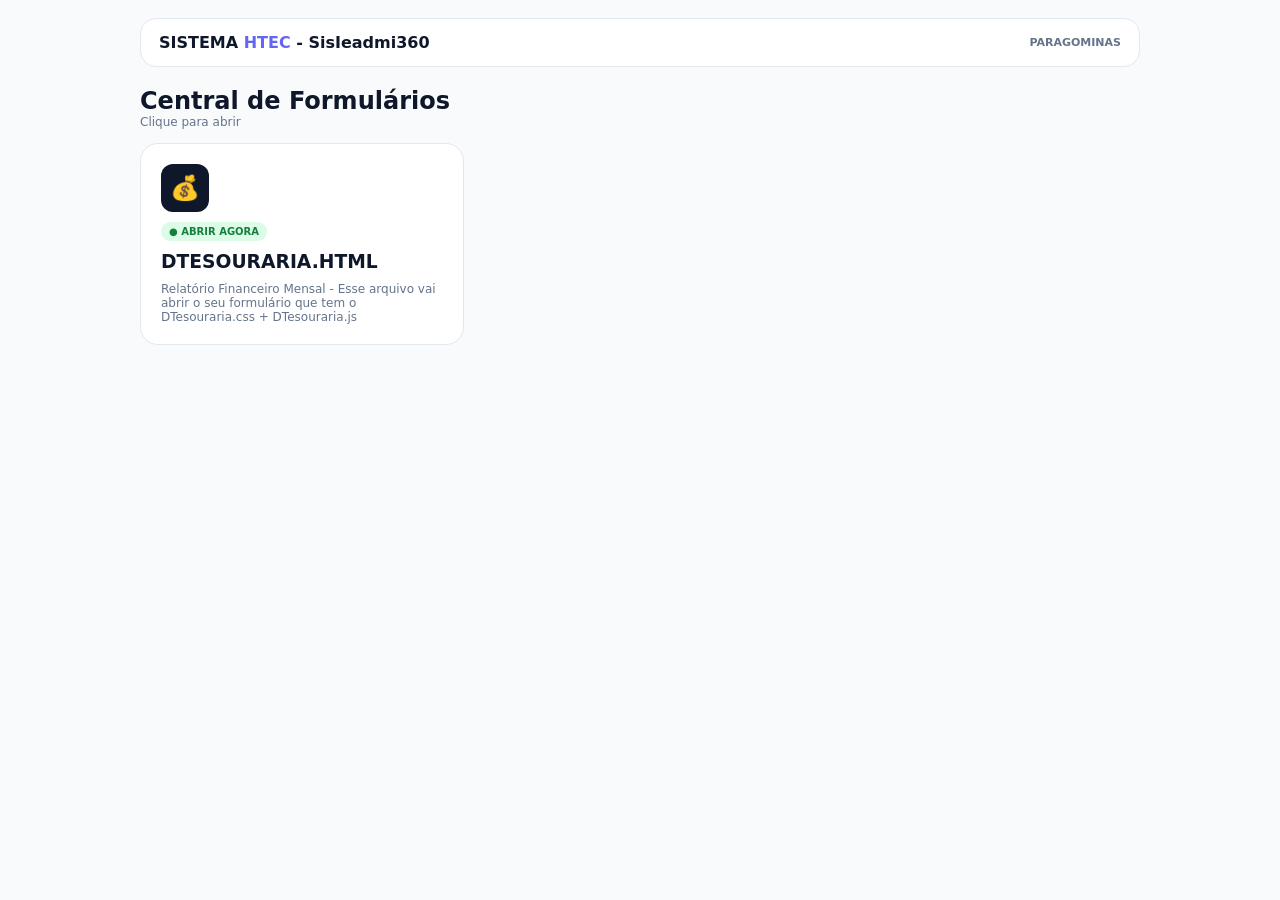
==== index.html @ 32b2df3e "Add files via upload" ====
<!DOCTYPE html>
<html lang="pt-br">
<head>
<meta charset="UTF-8">
<meta name="viewport" content="width=device-width, initial-scale=1.0">
<title>SisIeadmi360 - Htec</title>
<style>
*{margin:0;padding:0;box-sizing:border-box;font-family:Inter,system-ui,sans-serif}
body{background:#f8fafc;color:#0f172a;padding:18px}
.top{max-width:1000px;margin:0 auto 20px;display:flex;justify-content:space-between;align-items:center;background:#fff;padding:14px 18px;border-radius:16px;border:1px solid #e2e8f0}
.logo{font-weight:900} .logo span{color:#6366f1}
.grid{max-width:1000px;margin:0 auto;display:grid;grid-template-columns:repeat(auto-fill,minmax(260px,1fr));gap:14px}
.card{background:#fff;border-radius:18px;padding:20px;border:1.5px solid #e2e8f0;text-decoration:none;color:#0f172a;display:flex;flex-direction:column;gap:10px}
.card:hover{transform:translateY(-3px);border-color:#0f172a;box-shadow:0 10px 20px rgba(0,0,0,.07)}
.icon{width:48px;height:48px;border-radius:12px;background:#0f172a;color:#fff;display:grid;place-items:center;font-size:24px}
.tag{font-size:10px;font-weight:900;padding:4px 8px;border-radius:99px;background:#dcfce7;color:#15803d;width:fit-content}
</style>
</head>
<body>
<div class="top">
<div class="logo">SISTEMA <span>HTEC</span> - SisIeadmi360</div>
<div style="font-size:11px;color:#64748b;font-weight:700">PARAGOMINAS</div>
</div>
<div style="max-width:1000px;margin:0 auto 14px">
<h2 style="font-weight:900">Central de Formulários</h2>
<p style="font-size:12px;color:#64748b">Clique para abrir</p>
</div>
<div class="grid">
<a href="DTesouraria.html" class="card">
<div class="icon">💰</div>
<div class="tag">● ABRIR AGORA</div>
<h3>DTESOURARIA.HTML</h3>
<p style="font-size:12px;color:#64748b">Relatório Financeiro Mensal - Esse arquivo vai abrir o seu formulário que tem o DTesouraria.css + DTesouraria.js</p>
</a>
</div>
</body>
</html>
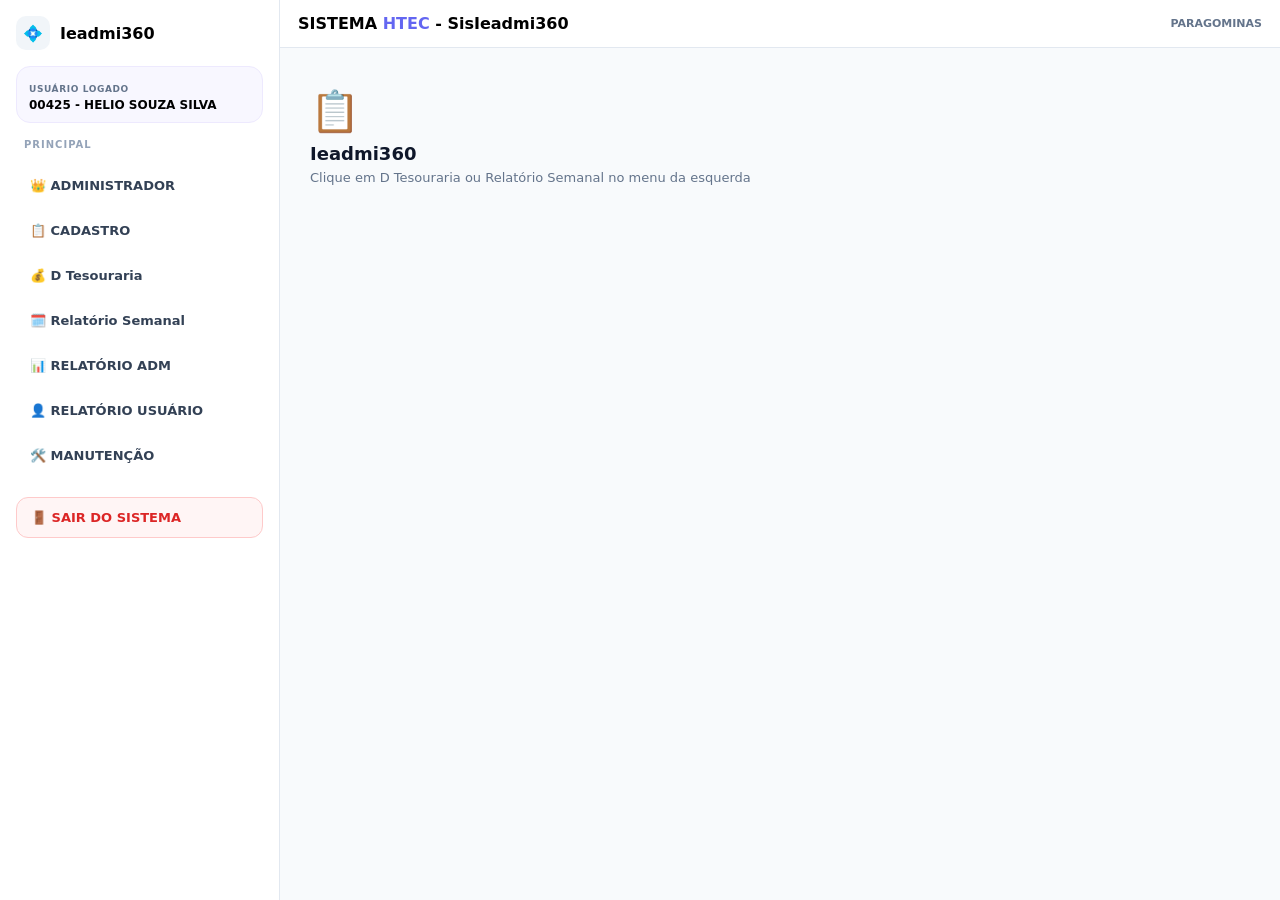
==== commit b15ee917: "Update index.html" ====
--- a/index.html
+++ b/index.html
@@ -3,35 +3,76 @@
 <head>
 <meta charset="UTF-8">
 <meta name="viewport" content="width=device-width, initial-scale=1.0">
-<title>SisIeadmi360 - Htec</title>
+<title>Ieadmi360</title>
 <style>
 *{margin:0;padding:0;box-sizing:border-box;font-family:Inter,system-ui,sans-serif}
-body{background:#f8fafc;color:#0f172a;padding:18px}
-.top{max-width:1000px;margin:0 auto 20px;display:flex;justify-content:space-between;align-items:center;background:#fff;padding:14px 18px;border-radius:16px;border:1px solid #e2e8f0}
-.logo{font-weight:900} .logo span{color:#6366f1}
-.grid{max-width:1000px;margin:0 auto;display:grid;grid-template-columns:repeat(auto-fill,minmax(260px,1fr));gap:14px}
-.card{background:#fff;border-radius:18px;padding:20px;border:1.5px solid #e2e8f0;text-decoration:none;color:#0f172a;display:flex;flex-direction:column;gap:10px}
-.card:hover{transform:translateY(-3px);border-color:#0f172a;box-shadow:0 10px 20px rgba(0,0,0,.07)}
-.icon{width:48px;height:48px;border-radius:12px;background:#0f172a;color:#fff;display:grid;place-items:center;font-size:24px}
-.tag{font-size:10px;font-weight:900;padding:4px 8px;border-radius:99px;background:#dcfce7;color:#15803d;width:fit-content}
+body{background:#f8fafc;display:flex;min-height:100vh}
+.sidebar{width:280px;background:#fff;border-right:1px solid #e2e8f0;padding:16px;display:flex;flex-direction:column;gap:16px;position:fixed;height:100vh;overflow:auto}
+.top-logo{display:flex;align-items:center;gap:10px;font-weight:900}
+.icon-logo{width:34px;height:34px;border-radius:10px;background:#f1f5f9;display:grid;place-items:center}
+.user-box{background:#f8f7ff;border:1px solid #ede9fe;padding:10px 12px;border-radius:14px}
+.user-box small{font-size:9px;color:#64748b;font-weight:800;letter-spacing:.6px}
+.user-box strong{font-size:12px;display:block;margin-top:2px}
+.label{font-size:10px;color:#94a3b8;font-weight:800;letter-spacing:1px;padding-left:8px}
+.menu{display:flex;flex-direction:column;gap:6px}
+.item{display:flex;align-items:center;gap:10px;padding:12px 14px;border-radius:12px;font-size:13px;font-weight:600;color:#334155;cursor:pointer}
+.item.active{background:#0f172a;color:#fff}
+.item.sair{margin-top:16px;background:#fff5f5;color:#dc2626;border:1px solid #fecaca}
+.main{margin-left:280px;flex:1;display:flex;flex-direction:column;height:100vh}
+.top-bar{background:#fff;border-bottom:1px solid #e2e8f0;padding:14px 18px;display:flex;justify-content:space-between;align-items:center}
+.conteudo{flex:1;overflow:auto;display:flex;flex-direction:column;align-items:flex-start;background:#f8fafc}
+.vazio{padding:40px 30px;color:#94a3b8;text-align:left;width:100%}
+iframe{width:100%;height:100%;border:none;background:#000;display:block}
+#formContainer{display:none;flex:1;flex-direction:column;width:100%;max-width:900px;align-self:flex-start;background:#000;border-right:1px solid #1a1a1a}
+.bar{padding:10px 14px;background:#fff;border-bottom:1px solid #e2e8f0;display:flex;justify-content:space-between;align-items:center;font-size:12px;font-weight:800;width:100%}
 </style>
 </head>
 <body>
-<div class="top">
-<div class="logo">SISTEMA <span>HTEC</span> - SisIeadmi360</div>
-<div style="font-size:11px;color:#64748b;font-weight:700">PARAGOMINAS</div>
+
+<div class="sidebar">
+  <div class="top-logo"><div class="icon-logo">💠</div> Ieadmi360</div>
+  <div class="user-box"><small>USUÁRIO LOGADO</small><strong>00425 - HELIO SOUZA SILVA</strong></div>
+  <div class="label">PRINCIPAL</div>
+  <div class="menu">
+    <div class="item">👑 ADMINISTRADOR</div>
+    <div class="item">📋 CADASTRO</div>
+    <div class="item" onclick="abrirForm('DTesouraria.html',this,'D TESOURARIA')">💰 D Tesouraria</div>
+    <div class="item" onclick="abrirForm('RelatorioSemanal.html',this,'RELATÓRIO SEMANAL')">🗓️ Relatório Semanal</div>
+    <div class="item">📊 RELATÓRIO ADM</div>
+    <div class="item">👤 RELATÓRIO USUÁRIO</div>
+    <div class="item">🛠️ MANUTENÇÃO</div>
+    <div class="item sair">🚪 SAIR DO SISTEMA</div>
+  </div>
 </div>
-<div style="max-width:1000px;margin:0 auto 14px">
-<h2 style="font-weight:900">Central de Formulários</h2>
-<p style="font-size:12px;color:#64748b">Clique para abrir</p>
+
+<div class="main">
+  <div class="top-bar">
+    <div style="font-weight:900">SISTEMA <span style="color:#6366f1">HTEC</span> - SisIeadmi360</div>
+    <div style="font-size:11px;color:#64748b;font-weight:700">PARAGOMINAS</div>
+  </div>
+  <div class="conteudo">
+    <div id="inicio" class="vazio">
+        <div style="font-size:40px">📋</div>
+        <div style="font-weight:900;margin-top:8px;color:#0f172a;font-size:18px">Ieadmi360</div>
+        <div style="font-size:13px;margin-top:6px;color:#64748b">Clique em D Tesouraria ou Relatório Semanal no menu da esquerda</div>
+    </div>
+    <div id="formContainer">
+      <div class="bar"><span id="tituloForm">FORMULÁRIO</span></div>
+      <iframe id="iframeForm" src=""></iframe>
+    </div>
+  </div>
 </div>
-<div class="grid">
-<a href="DTesouraria.html" class="card">
-<div class="icon">💰</div>
-<div class="tag">● ABRIR AGORA</div>
-<h3>DTESOURARIA.HTML</h3>
-<p style="font-size:12px;color:#64748b">Relatório Financeiro Mensal - Esse arquivo vai abrir o seu formulário que tem o DTesouraria.css + DTesouraria.js</p>
-</a>
-</div>
+
+<script>
+function abrirForm(url, el, titulo){
+  document.querySelectorAll('.menu .item').forEach(i=>i.classList.remove('active'));
+  el.classList.add('active');
+  document.getElementById('inicio').style.display='none';
+  document.getElementById('formContainer').style.display='flex';
+  document.getElementById('tituloForm').innerText = titulo;
+  document.getElementById('iframeForm').src = url;
+}
+</script>
+
 </body>
-</html>+</html>
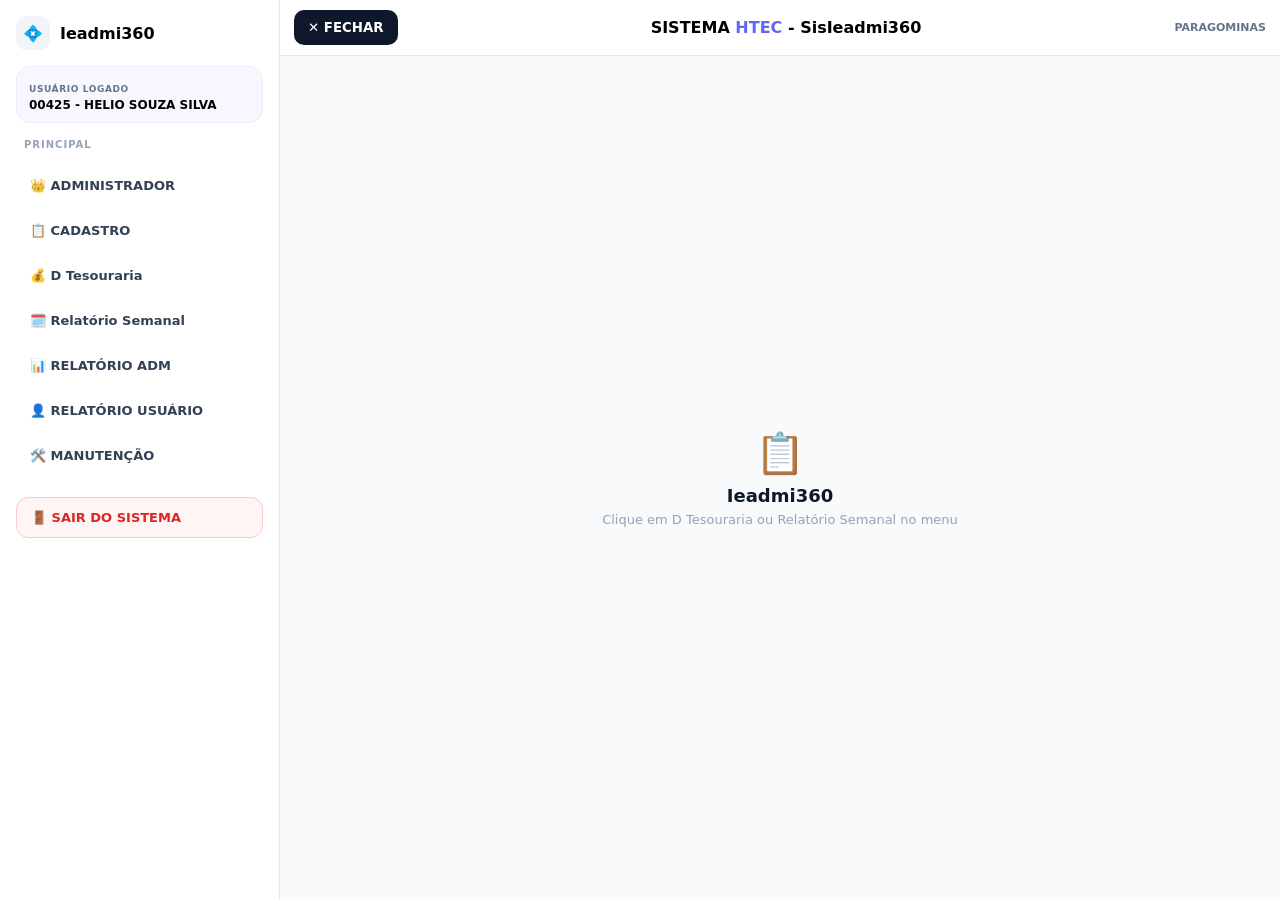
==== commit b042b924: "Update index.html" ====
--- a/index.html
+++ b/index.html
@@ -3,11 +3,12 @@
 <head>
 <meta charset="UTF-8">
 <meta name="viewport" content="width=device-width, initial-scale=1.0">
-<title>Ieadmi360</title>
+<title>Ieadmi360 - Htec</title>
 <style>
 *{margin:0;padding:0;box-sizing:border-box;font-family:Inter,system-ui,sans-serif}
-body{background:#f8fafc;display:flex;min-height:100vh}
-.sidebar{width:280px;background:#fff;border-right:1px solid #e2e8f0;padding:16px;display:flex;flex-direction:column;gap:16px;position:fixed;height:100vh;overflow:auto}
+body{background:#f8fafc;display:flex;min-height:100vh;overflow:hidden}
+.sidebar{width:280px;background:#fff;border-right:1px solid #e2e8f0;padding:16px;display:flex;flex-direction:column;gap:16px;position:fixed;height:100vh;overflow:auto;z-index:100;transition:transform .3s ease}
+.sidebar.hidden{transform:translateX(-100%)}
 .top-logo{display:flex;align-items:center;gap:10px;font-weight:900}
 .icon-logo{width:34px;height:34px;border-radius:10px;background:#f1f5f9;display:grid;place-items:center}
 .user-box{background:#f8f7ff;border:1px solid #ede9fe;padding:10px 12px;border-radius:14px}
@@ -18,26 +19,32 @@
 .item{display:flex;align-items:center;gap:10px;padding:12px 14px;border-radius:12px;font-size:13px;font-weight:600;color:#334155;cursor:pointer}
 .item.active{background:#0f172a;color:#fff}
 .item.sair{margin-top:16px;background:#fff5f5;color:#dc2626;border:1px solid #fecaca}
-.main{margin-left:280px;flex:1;display:flex;flex-direction:column;height:100vh}
-.top-bar{background:#fff;border-bottom:1px solid #e2e8f0;padding:14px 18px;display:flex;justify-content:space-between;align-items:center}
-.conteudo{flex:1;overflow:auto;display:flex;flex-direction:column;align-items:flex-start;background:#f8fafc}
-.vazio{padding:40px 30px;color:#94a3b8;text-align:left;width:100%}
+.main{margin-left:280px;flex:1;display:flex;flex-direction:column;height:100vh;transition:margin .3s ease}
+.main.full{margin-left:0}
+.top-bar{background:#fff;border-bottom:1px solid #e2e8f0;padding:10px 14px;display:flex;justify-content:space-between;align-items:center;gap:10px}
+.btn-menu{background:#0f172a;color:#fff;border:none;padding:10px 14px;border-radius:10px;font-weight:800;cursor:pointer;display:flex;align-items:center;gap:6px}
+.conteudo{flex:1;overflow:auto;display:flex;flex-direction:column;background:#000}
+.vazio{flex:1;display:grid;place-items:center;color:#94a3b8;text-align:center;padding:20px;background:#f8fafc}
 iframe{width:100%;height:100%;border:none;background:#000;display:block}
-#formContainer{display:none;flex:1;flex-direction:column;width:100%;max-width:900px;align-self:flex-start;background:#000;border-right:1px solid #1a1a1a}
-.bar{padding:10px 14px;background:#fff;border-bottom:1px solid #e2e8f0;display:flex;justify-content:space-between;align-items:center;font-size:12px;font-weight:800;width:100%}
+#formContainer{display:none;flex:1;flex-direction:column;width:100%}
+.bar{padding:10px 14px;background:#fff;border-bottom:1px solid #e2e8f0;display:flex;justify-content:space-between;align-items:center;font-size:12px;font-weight:800}
+@media(max-width:800px){
+  .sidebar{width:85%}
+  .main{margin-left:0}
+}
 </style>
 </head>
 <body>
 
-<div class="sidebar">
+<div class="sidebar" id="sidebar">
   <div class="top-logo"><div class="icon-logo">💠</div> Ieadmi360</div>
   <div class="user-box"><small>USUÁRIO LOGADO</small><strong>00425 - HELIO SOUZA SILVA</strong></div>
   <div class="label">PRINCIPAL</div>
   <div class="menu">
-    <div class="item">👑 ADMINISTRADOR</div>
-    <div class="item">📋 CADASTRO</div>
-    <div class="item" onclick="abrirForm('DTesouraria.html',this,'D TESOURARIA')">💰 D Tesouraria</div>
-    <div class="item" onclick="abrirForm('RelatorioSemanal.html',this,'RELATÓRIO SEMANAL')">🗓️ Relatório Semanal</div>
+    <div class="item" onclick="mostrarInicio()">👑 ADMINISTRADOR</div>
+    <div class="item" onclick="mostrarInicio()">📋 CADASTRO</div>
+    <div class="item" id="btnDT" onclick="abrirForm('DTesouraria.html',this,'D TESOURARIA')">💰 D Tesouraria</div>
+    <div class="item" id="btnRS" onclick="abrirForm('RelatorioSemanal.html',this,'RELATÓRIO SEMANAL')">🗓️ Relatório Semanal</div>
     <div class="item">📊 RELATÓRIO ADM</div>
     <div class="item">👤 RELATÓRIO USUÁRIO</div>
     <div class="item">🛠️ MANUTENÇÃO</div>
@@ -45,33 +52,75 @@
   </div>
 </div>
 
-<div class="main">
+<div class="main" id="main">
   <div class="top-bar">
+    <button class="btn-menu" id="btnToggle" onclick="toggleMenu()">☰ MENU</button>
     <div style="font-weight:900">SISTEMA <span style="color:#6366f1">HTEC</span> - SisIeadmi360</div>
-    <div style="font-size:11px;color:#64748b;font-weight:700">PARAGOMINAS</div>
+    <div style="font-size:11px;color:#64748b;font-weight:700" id="statusTop">PARAGOMINAS</div>
   </div>
   <div class="conteudo">
     <div id="inicio" class="vazio">
-        <div style="font-size:40px">📋</div>
-        <div style="font-weight:900;margin-top:8px;color:#0f172a;font-size:18px">Ieadmi360</div>
-        <div style="font-size:13px;margin-top:6px;color:#64748b">Clique em D Tesouraria ou Relatório Semanal no menu da esquerda</div>
+        <div>
+          <div style="font-size:40px">📋</div>
+          <div style="font-weight:900;margin-top:8px;color:#0f172a;font-size:18px">Ieadmi360</div>
+          <div style="font-size:13px;margin-top:6px">Clique em D Tesouraria ou Relatório Semanal no menu</div>
+        </div>
     </div>
     <div id="formContainer">
-      <div class="bar"><span id="tituloForm">FORMULÁRIO</span></div>
       <iframe id="iframeForm" src=""></iframe>
     </div>
   </div>
 </div>
 
 <script>
+let menuAberto = true;
+function toggleMenu(){
+  const sb = document.getElementById('sidebar');
+  const main = document.getElementById('main');
+  menuAberto = !menuAberto;
+  if(menuAberto){
+    sb.classList.remove('hidden');
+    main.classList.remove('full');
+    document.getElementById('btnToggle').innerHTML = '✕ FECHAR';
+  }else{
+    sb.classList.add('hidden');
+    main.classList.add('full');
+    document.getElementById('btnToggle').innerHTML = '☰ MENU';
+  }
+}
+
 function abrirForm(url, el, titulo){
   document.querySelectorAll('.menu .item').forEach(i=>i.classList.remove('active'));
   el.classList.add('active');
   document.getElementById('inicio').style.display='none';
   document.getElementById('formContainer').style.display='flex';
-  document.getElementById('tituloForm').innerText = titulo;
   document.getElementById('iframeForm').src = url;
+  document.getElementById('statusTop').innerText = titulo;
+
+  // NO CELULAR, ESCONDE O MENU AUTOMATICAMENTE QUANDO CLICA
+  if(window.innerWidth <= 800 || true){ // sempre esconde quando abre, igual você pediu no vídeo
+    document.getElementById('sidebar').classList.add('hidden');
+    document.getElementById('main').classList.add('full');
+    document.getElementById('btnToggle').innerHTML = '☰ MENU';
+    menuAberto = false;
+  }
 }
+
+function mostrarInicio(){
+  document.querySelectorAll('.menu .item').forEach(i=>i.classList.remove('active'));
+  document.getElementById('inicio').style.display='grid';
+  document.getElementById('formContainer').style.display='none';
+  document.getElementById('iframeForm').src = '';
+  document.getElementById('statusTop').innerText = 'PARAGOMINAS';
+  // volta o menu
+  document.getElementById('sidebar').classList.remove('hidden');
+  document.getElementById('main').classList.remove('full');
+  document.getElementById('btnToggle').innerHTML = '✕ FECHAR';
+  menuAberto = true;
+}
+
+// começa com menu aberto
+toggleMenu(); toggleMenu();
 </script>
 
 </body>
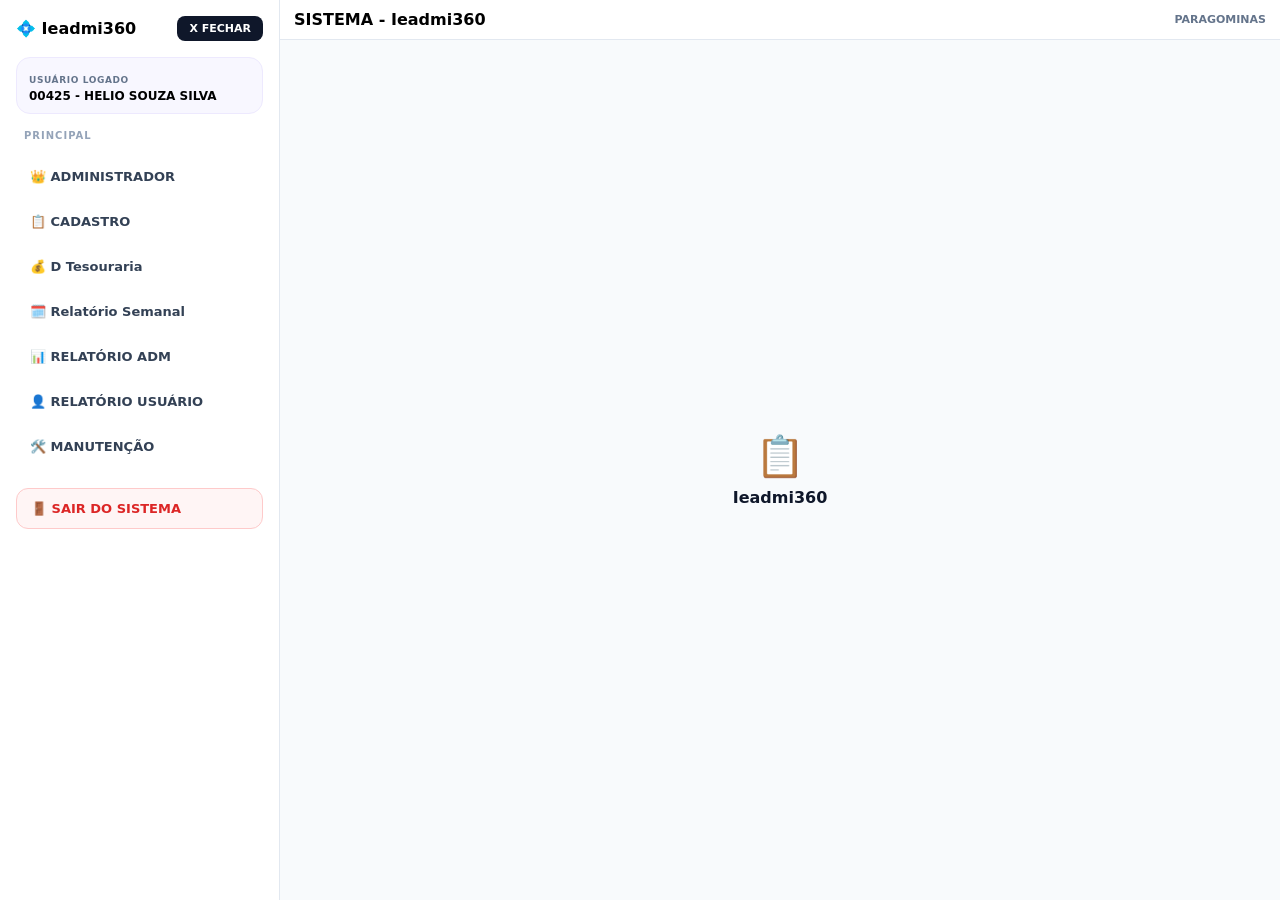
==== commit 7f6db66e: "Update index.html" ====
--- a/index.html
+++ b/index.html
@@ -9,8 +9,8 @@
 body{background:#f8fafc;display:flex;min-height:100vh;overflow:hidden}
 .sidebar{width:280px;background:#fff;border-right:1px solid #e2e8f0;padding:16px;display:flex;flex-direction:column;gap:16px;position:fixed;height:100vh;overflow:auto;z-index:100;transition:transform .3s ease}
 .sidebar.hidden{transform:translateX(-100%)}
-.top-logo{display:flex;align-items:center;gap:10px;font-weight:900}
-.icon-logo{width:34px;height:34px;border-radius:10px;background:#f1f5f9;display:grid;place-items:center}
+.top-logo{display:flex;align-items:center;justify-content:space-between;gap:10px;font-weight:900}
+.btn-fechar{background:#0f172a;color:#fff;border:none;padding:6px 12px;border-radius:8px;font-size:11px;font-weight:800;cursor:pointer}
 .user-box{background:#f8f7ff;border:1px solid #ede9fe;padding:10px 12px;border-radius:14px}
 .user-box small{font-size:9px;color:#64748b;font-weight:800;letter-spacing:.6px}
 .user-box strong{font-size:12px;display:block;margin-top:2px}
@@ -21,107 +21,56 @@
 .item.sair{margin-top:16px;background:#fff5f5;color:#dc2626;border:1px solid #fecaca}
 .main{margin-left:280px;flex:1;display:flex;flex-direction:column;height:100vh;transition:margin .3s ease}
 .main.full{margin-left:0}
-.top-bar{background:#fff;border-bottom:1px solid #e2e8f0;padding:10px 14px;display:flex;justify-content:space-between;align-items:center;gap:10px}
-.btn-menu{background:#0f172a;color:#fff;border:none;padding:10px 14px;border-radius:10px;font-weight:800;cursor:pointer;display:flex;align-items:center;gap:6px}
-.conteudo{flex:1;overflow:auto;display:flex;flex-direction:column;background:#000}
-.vazio{flex:1;display:grid;place-items:center;color:#94a3b8;text-align:center;padding:20px;background:#f8fafc}
-iframe{width:100%;height:100%;border:none;background:#000;display:block}
-#formContainer{display:none;flex:1;flex-direction:column;width:100%}
-.bar{padding:10px 14px;background:#fff;border-bottom:1px solid #e2e8f0;display:flex;justify-content:space-between;align-items:center;font-size:12px;font-weight:800}
+.top-bar{background:#fff;border-bottom:1px solid #e2e8f0;padding:10px 14px;display:flex;justify-content:space-between;align-items:center}
+.btn-menu{background:#0f172a;color:#fff;border:none;padding:10px 14px;border-radius:10px;font-weight:800;cursor:pointer}
+.conteudo{flex:1;overflow:auto;display:flex;flex-direction:column;align-items:flex-start;justify-content:flex-start;background:#000}
+.vazio{flex:1;display:grid;place-items:center;color:#94a3b8;text-align:center;padding:20px;background:#f8fafc;width:100%}
+iframe{width:100%;height:100%;border:none;background:#000}
+#formContainer{display:none;flex:1;flex-direction:column;width:100%;margin:0;align-self:stretch;align-items:flex-start;justify-content:flex-start}
 @media(max-width:800px){
-  .sidebar{width:85%}
   .main{margin-left:0}
 }
 </style>
 </head>
 <body>
-
 <div class="sidebar" id="sidebar">
-  <div class="top-logo"><div class="icon-logo">💠</div> Ieadmi360</div>
+  <div class="top-logo"><span>💠 Ieadmi360</span><button class="btn-fechar" onclick="toggleMenu()">X FECHAR</button></div>
   <div class="user-box"><small>USUÁRIO LOGADO</small><strong>00425 - HELIO SOUZA SILVA</strong></div>
   <div class="label">PRINCIPAL</div>
   <div class="menu">
-    <div class="item" onclick="mostrarInicio()">👑 ADMINISTRADOR</div>
-    <div class="item" onclick="mostrarInicio()">📋 CADASTRO</div>
-    <div class="item" id="btnDT" onclick="abrirForm('DTesouraria.html',this,'D TESOURARIA')">💰 D Tesouraria</div>
-    <div class="item" id="btnRS" onclick="abrirForm('RelatorioSemanal.html',this,'RELATÓRIO SEMANAL')">🗓️ Relatório Semanal</div>
+    <div class="item">👑 ADMINISTRADOR</div>
+    <div class="item">📋 CADASTRO</div>
+    <div class="item" onclick="abrirForm('DTesouraria.html',this)">💰 D Tesouraria</div>
+    <div class="item" onclick="abrirForm('RelatorioSemanal.html',this)">🗓️ Relatório Semanal</div>
     <div class="item">📊 RELATÓRIO ADM</div>
     <div class="item">👤 RELATÓRIO USUÁRIO</div>
     <div class="item">🛠️ MANUTENÇÃO</div>
     <div class="item sair">🚪 SAIR DO SISTEMA</div>
   </div>
 </div>
-
 <div class="main" id="main">
   <div class="top-bar">
-    <button class="btn-menu" id="btnToggle" onclick="toggleMenu()">☰ MENU</button>
-    <div style="font-weight:900">SISTEMA <span style="color:#6366f1">HTEC</span> - SisIeadmi360</div>
-    <div style="font-size:11px;color:#64748b;font-weight:700" id="statusTop">PARAGOMINAS</div>
+    <button class="btn-menu" id="btnMenu" onclick="toggleMenu()" style="display:none">☰ MENU</button>
+    <div style="font-weight:900">SISTEMA - Ieadmi360</div>
+    <div style="font-size:11px;color:#64748b;font-weight:700">PARAGOMINAS</div>
   </div>
   <div class="conteudo">
-    <div id="inicio" class="vazio">
-        <div>
-          <div style="font-size:40px">📋</div>
-          <div style="font-weight:900;margin-top:8px;color:#0f172a;font-size:18px">Ieadmi360</div>
-          <div style="font-size:13px;margin-top:6px">Clique em D Tesouraria ou Relatório Semanal no menu</div>
-        </div>
-    </div>
-    <div id="formContainer">
-      <iframe id="iframeForm" src=""></iframe>
-    </div>
+    <div id="inicio" class="vazio"><div><div style="font-size:40px">📋</div><div style="font-weight:900;margin-top:8px;color:#0f172a">Ieadmi360</div></div></div>
+    <div id="formContainer"><iframe id="iframeForm" src=""></iframe></div>
   </div>
 </div>
-
 <script>
-let menuAberto = true;
 function toggleMenu(){
-  const sb = document.getElementById('sidebar');
-  const main = document.getElementById('main');
-  menuAberto = !menuAberto;
-  if(menuAberto){
-    sb.classList.remove('hidden');
-    main.classList.remove('full');
-    document.getElementById('btnToggle').innerHTML = '✕ FECHAR';
-  }else{
-    sb.classList.add('hidden');
-    main.classList.add('full');
-    document.getElementById('btnToggle').innerHTML = '☰ MENU';
-  }
+  const sb=document.getElementById('sidebar');const main=document.getElementById('main');const btn=document.getElementById('btnMenu');
+  sb.classList.toggle('hidden');main.classList.toggle('full');btn.style.display=sb.classList.contains('hidden')?'block':'none';
 }
-
-function abrirForm(url, el, titulo){
-  document.querySelectorAll('.menu .item').forEach(i=>i.classList.remove('active'));
-  el.classList.add('active');
-  document.getElementById('inicio').style.display='none';
-  document.getElementById('formContainer').style.display='flex';
-  document.getElementById('iframeForm').src = url;
-  document.getElementById('statusTop').innerText = titulo;
-
-  // NO CELULAR, ESCONDE O MENU AUTOMATICAMENTE QUANDO CLICA
-  if(window.innerWidth <= 800 || true){ // sempre esconde quando abre, igual você pediu no vídeo
-    document.getElementById('sidebar').classList.add('hidden');
-    document.getElementById('main').classList.add('full');
-    document.getElementById('btnToggle').innerHTML = '☰ MENU';
-    menuAberto = false;
-  }
+function abrirForm(url,el){
+  document.querySelectorAll('.menu .item').forEach(i=>i.classList.remove('active'));el.classList.add('active');
+  document.getElementById('inicio').style.display='none';document.getElementById('formContainer').style.display='flex';
+  document.getElementById('iframeForm').src=url;
+  if(window.innerWidth<=800){document.getElementById('sidebar').classList.add('hidden');document.getElementById('main').classList.add('full');document.getElementById('btnMenu').style.display='block';}
 }
-
-function mostrarInicio(){
-  document.querySelectorAll('.menu .item').forEach(i=>i.classList.remove('active'));
-  document.getElementById('inicio').style.display='grid';
-  document.getElementById('formContainer').style.display='none';
-  document.getElementById('iframeForm').src = '';
-  document.getElementById('statusTop').innerText = 'PARAGOMINAS';
-  // volta o menu
-  document.getElementById('sidebar').classList.remove('hidden');
-  document.getElementById('main').classList.remove('full');
-  document.getElementById('btnToggle').innerHTML = '✕ FECHAR';
-  menuAberto = true;
-}
-
-// começa com menu aberto
-toggleMenu(); toggleMenu();
+if(window.innerWidth<=800){document.getElementById('sidebar').classList.add('hidden');document.getElementById('main').classList.add('full');document.getElementById('btnMenu').style.display='block';}
 </script>
-
 </body>
 </html>
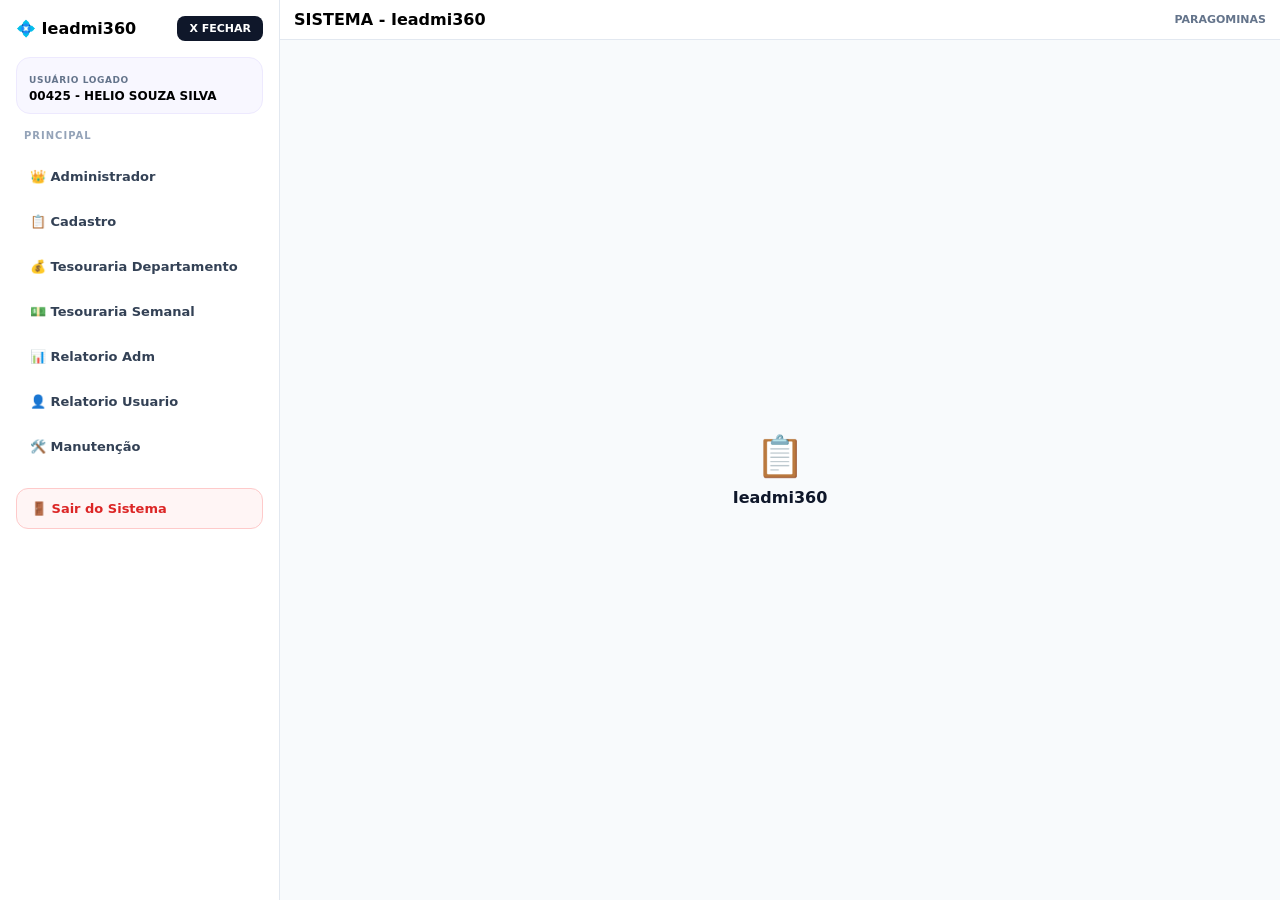
==== commit f35036ec: "Update index.html" ====
--- a/index.html
+++ b/index.html
@@ -38,14 +38,14 @@
   <div class="user-box"><small>USUÁRIO LOGADO</small><strong>00425 - HELIO SOUZA SILVA</strong></div>
   <div class="label">PRINCIPAL</div>
   <div class="menu">
-    <div class="item">👑 ADMINISTRADOR</div>
-    <div class="item">📋 CADASTRO</div>
-    <div class="item" onclick="abrirForm('DTesouraria.html',this)">💰 D Tesouraria</div>
-    <div class="item" onclick="abrirForm('RelatorioSemanal.html',this)">🗓️ Relatório Semanal</div>
-    <div class="item">📊 RELATÓRIO ADM</div>
-    <div class="item">👤 RELATÓRIO USUÁRIO</div>
-    <div class="item">🛠️ MANUTENÇÃO</div>
-    <div class="item sair">🚪 SAIR DO SISTEMA</div>
+    <div class="item">👑 Administrador</div>
+    <div class="item">📋 Cadastro</div>
+    <div class="item" onclick="abrirForm('DTesouraria.html',this)">💰 Tesouraria Departamento</div>
+    <div class="item" onclick="abrirForm('RelatorioSemanal.html',this)">💵 Tesouraria Semanal</div>
+    <div class="item">📊 Relatorio Adm</div>
+    <div class="item">👤 Relatorio Usuario</div>
+    <div class="item">🛠️ Manutenção</div>
+    <div class="item sair">🚪 Sair do Sistema</div>
   </div>
 </div>
 <div class="main" id="main">
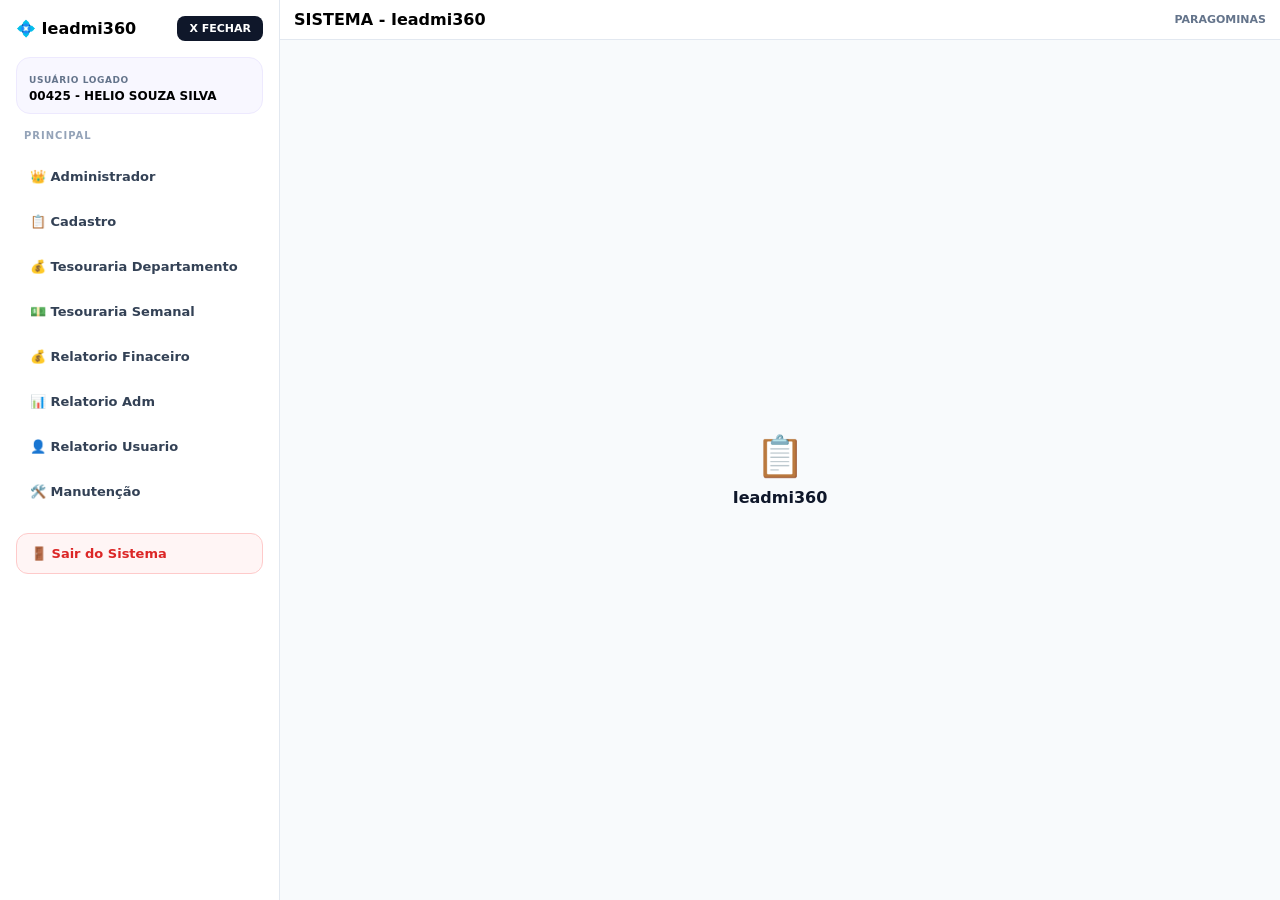
==== commit 3d5dc2fa: "Update index.html" ====
--- a/index.html
+++ b/index.html
@@ -21,7 +21,7 @@
 .item.sair{margin-top:16px;background:#fff5f5;color:#dc2626;border:1px solid #fecaca}
 .main{margin-left:280px;flex:1;display:flex;flex-direction:column;height:100vh;transition:margin .3s ease}
 .main.full{margin-left:0}
-.top-bar{background:#fff;border-bottom:1px solid #e2e8f0;padding:10px 14px;display:flex;justify-content:space-between;align-items:center}
+.top-bar{background:#fff;border-bottom:1px solid #e2e8f0;padding:10px 14px;display:flex;justify-content:space-between;align-items:center; gap:10px;}
 .btn-menu{background:#0f172a;color:#fff;border:none;padding:10px 14px;border-radius:10px;font-weight:800;cursor:pointer}
 .conteudo{flex:1;overflow:auto;display:flex;flex-direction:column;align-items:flex-start;justify-content:flex-start;background:#000}
 .vazio{flex:1;display:grid;place-items:center;color:#94a3b8;text-align:center;padding:20px;background:#f8fafc;width:100%}
@@ -38,25 +38,26 @@
   <div class="user-box"><small>USUÁRIO LOGADO</small><strong>00425 - HELIO SOUZA SILVA</strong></div>
   <div class="label">PRINCIPAL</div>
   <div class="menu">
-    <div class="item">👑 Administrador</div>
-    <div class="item">📋 Cadastro</div>
-    <div class="item" onclick="abrirForm('DTesouraria.html',this)">💰 Tesouraria Departamento</div>
-    <div class="item" onclick="abrirForm('RelatorioSemanal.html',this)">💵 Tesouraria Semanal</div>
-    <div class="item">📊 Relatorio Adm</div>
-    <div class="item">👤 Relatorio Usuario</div>
-    <div class="item">🛠️ Manutenção</div>
+    <div class="item" onclick="abrirForm('xxal.html','📌 xxxxxx',this)">👑 Administrador</div>
+    <div class="item" onclick="abrirForm('xxal.html','📌 xxxxxx',this)">📋 Cadastro</div>
+    <div class="item" onclick="abrirForm('DTesouraria.html','📌 RELATÓRIO FINANCEIRO MENSAL DE DEPARTAMENTO',this)">💰 Tesouraria Departamento</div>
+    <div class="item" onclick="abrirForm('RelatorioSemanal.html','📌 TESOURARIA SEMANAL',this)">💵 Tesouraria Semanal</div>
+    <div class="item" onclick="abrirForm('CTesouraria.html','📌 Relatório Financeiro da Congregação',this)">💰 Relatorio Finaceiro</div>
+    <div class="item" onclick="abrirForm('xxal.html','📌 xxxxxx',this)">📊 Relatorio Adm</div>
+    <div class="item" onclick="abrirForm('xxal.html','📌 xxxxxx',this)">👤 Relatorio Usuario</div>
+    <div class="item" onclick="abrirForm('xxal.html','📌 xxxxxx',this)">🛠️ Manutenção</div>
     <div class="item sair">🚪 Sair do Sistema</div>
   </div>
 </div>
 <div class="main" id="main">
   <div class="top-bar">
     <button class="btn-menu" id="btnMenu" onclick="toggleMenu()" style="display:none">☰ MENU</button>
-    <div style="font-weight:900">SISTEMA - Ieadmi360</div>
+    <div id="tituloSistema" style="font-weight:900; white-space:nowrap; overflow:hidden; text-overflow:ellipsis;">SISTEMA - Ieadmi360</div>
     <div style="font-size:11px;color:#64748b;font-weight:700">PARAGOMINAS</div>
   </div>
   <div class="conteudo">
     <div id="inicio" class="vazio"><div><div style="font-size:40px">📋</div><div style="font-weight:900;margin-top:8px;color:#0f172a">Ieadmi360</div></div></div>
-    <div id="formContainer"><iframe id="iframeForm" src=""></iframe></div>
+    <div id="formContainer"></div>
   </div>
 </div>
 <script>
@@ -64,13 +65,47 @@
   const sb=document.getElementById('sidebar');const main=document.getElementById('main');const btn=document.getElementById('btnMenu');
   sb.classList.toggle('hidden');main.classList.toggle('full');btn.style.display=sb.classList.contains('hidden')?'block':'none';
 }
-function abrirForm(url,el){
-  document.querySelectorAll('.menu .item').forEach(i=>i.classList.remove('active'));el.classList.add('active');
-  document.getElementById('inicio').style.display='none';document.getElementById('formContainer').style.display='flex';
-  document.getElementById('iframeForm').src=url;
-  if(window.innerWidth<=800){document.getElementById('sidebar').classList.add('hidden');document.getElementById('main').classList.add('full');document.getElementById('btnMenu').style.display='block';}
+
+// CACHE DE PROCESSOS - CADA UM FICA SEPARADO
+const processos = {};
+
+function abrirForm(url,titulo,el){
+  document.querySelectorAll('.menu .item').forEach(i=>i.classList.remove('active'));
+  if(el) el.classList.add('active');
+  document.getElementById('tituloSistema').innerText = titulo;
+  document.getElementById('inicio').style.display='none';
+  const container = document.getElementById('formContainer');
+  container.style.display='flex';
+
+  // Esconde todos os iframes já criados
+  Object.values(processos).forEach(f => f.style.display='none');
+
+  // Se já existe esse processo, só mostra ele - NÃO RECARREGA, NÃO APAGA
+  if(processos[url]){
+    processos[url].style.display='block';
+  } else {
+    // Primeira vez que clica, cria o iframe desse processo
+    const iframe = document.createElement('iframe');
+    iframe.src = url;
+    iframe.style.width='100%';
+    iframe.style.height='100%';
+    iframe.style.border='none';
+    iframe.style.background='#000';
+    container.appendChild(iframe);
+    processos[url] = iframe;
+  }
+
+  if(window.innerWidth<=800){
+    document.getElementById('sidebar').classList.add('hidden');
+    document.getElementById('main').classList.add('full');
+    document.getElementById('btnMenu').style.display='block';
+  }
 }
-if(window.innerWidth<=800){document.getElementById('sidebar').classList.add('hidden');document.getElementById('main').classList.add('full');document.getElementById('btnMenu').style.display='block';}
+if(window.innerWidth<=800){
+  document.getElementById('sidebar').classList.add('hidden');
+  document.getElementById('main').classList.add('full');
+  document.getElementById('btnMenu').style.display='block';
+}
 </script>
 </body>
 </html>
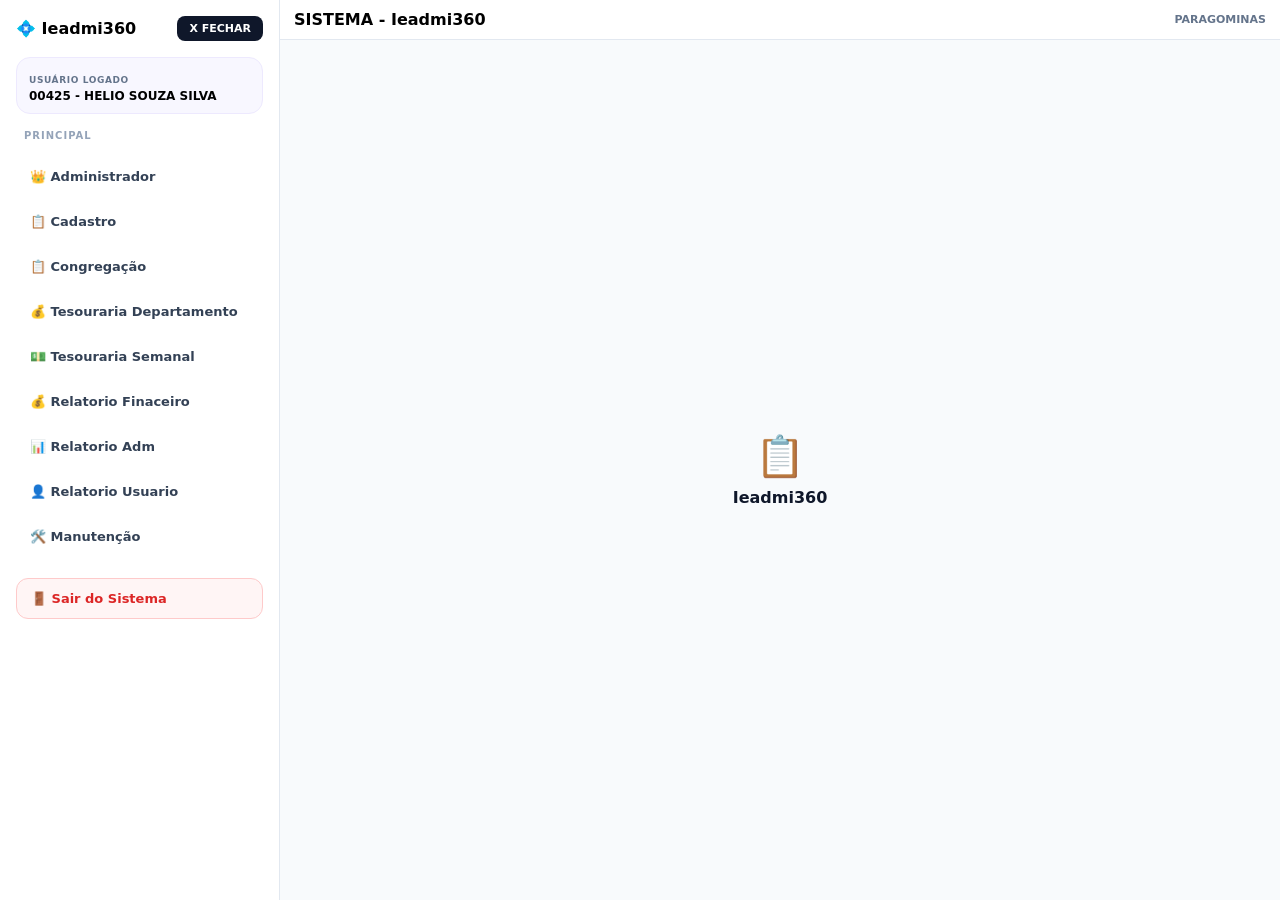
==== commit f9367d52: "Update index.html" ====
--- a/index.html
+++ b/index.html
@@ -39,7 +39,8 @@
   <div class="label">PRINCIPAL</div>
   <div class="menu">
     <div class="item" onclick="abrirForm('xxal.html','📌 xxxxxx',this)">👑 Administrador</div>
-    <div class="item" onclick="abrirForm('xxal.html','📌 xxxxxx',this)">📋 Cadastro</div>
+    <div class="item" onclick="abrirForm('Cadastro.html','📌 xxxxxx',this)">📋 Cadastro</div>
+    <div class="item" onclick="abrirForm('congregacao.html','📌 Cadastro de Congregações',this)">📋 Congregação</div>
     <div class="item" onclick="abrirForm('DTesouraria.html','📌 RELATÓRIO FINANCEIRO MENSAL DE DEPARTAMENTO',this)">💰 Tesouraria Departamento</div>
     <div class="item" onclick="abrirForm('RelatorioSemanal.html','📌 TESOURARIA SEMANAL',this)">💵 Tesouraria Semanal</div>
     <div class="item" onclick="abrirForm('CTesouraria.html','📌 Relatório Financeiro da Congregação',this)">💰 Relatorio Finaceiro</div>
